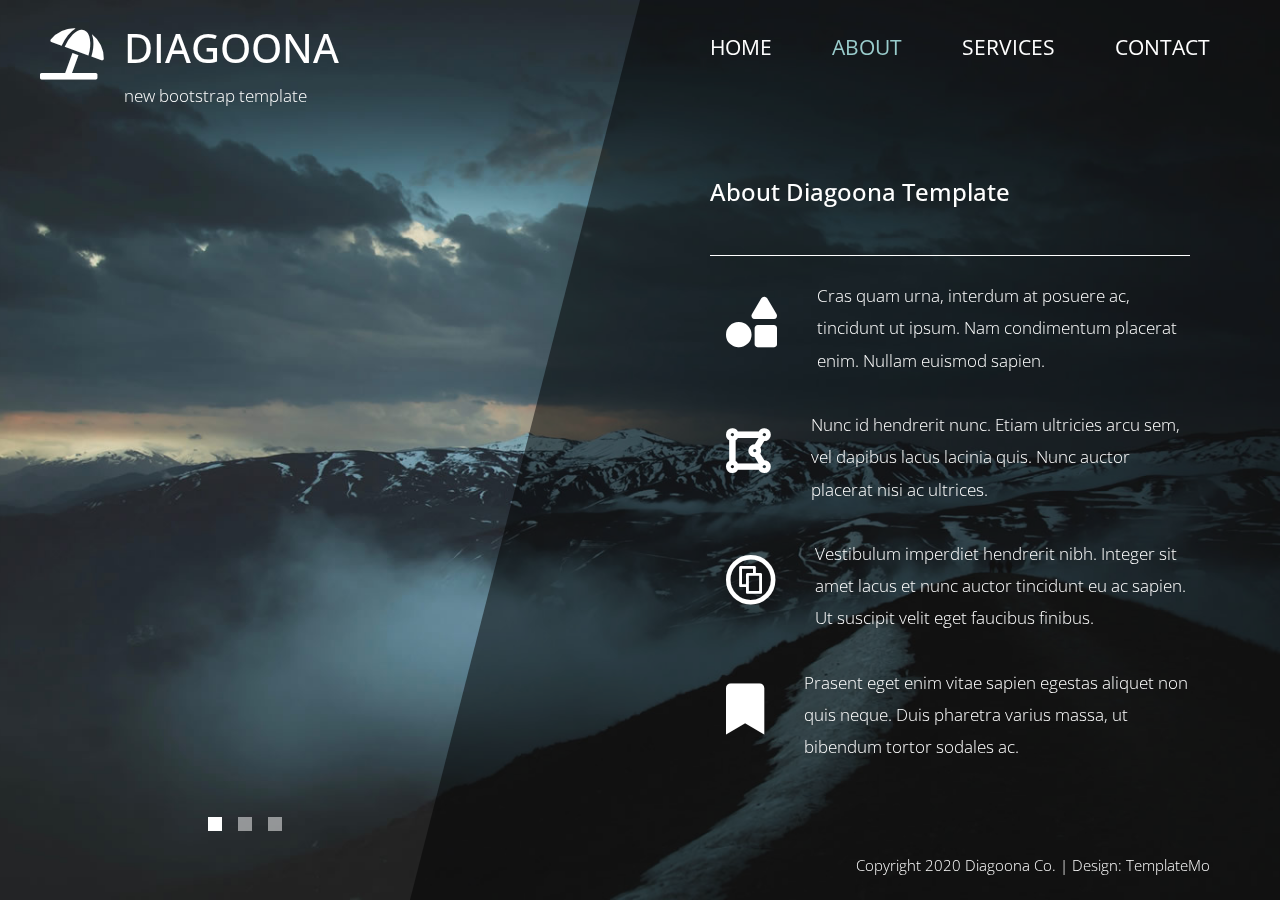
==== about.html @ c6bb3df3 "faet: init" ====
<!DOCTYPE html>
<html lang="en">

<head>
    <meta charset="UTF-8">
    <meta name="viewport" content="width=device-width, initial-scale=1.0">
    <meta http-equiv="X-UA-Compatible" content="ie=edge">
    <title>Diagoona - About Page</title>
    <link href="https://fonts.googleapis.com/css?family=Open+Sans:300,400" rel="stylesheet" /> <!-- https://fonts.google.com/ -->
    <link href="css/bootstrap.min.css" rel="stylesheet" /> <!-- https://getbootstrap.com/ -->
    <link href="fontawesome/css/all.min.css" rel="stylesheet" /> <!-- https://fontawesome.com/ -->
    <link href="css/templatemo-diagoona.css" rel="stylesheet" />
<!--

TemplateMo 550 Diagoona

https://templatemo.com/tm-550-diagoona

-->
</head>

<body>
    <div class="tm-container">        
        <div>
            <div class="tm-row pt-4">
                <div class="tm-col-left">
                    <div class="tm-site-header media">
                        <i class="fas fa-umbrella-beach fa-3x mt-1 tm-logo"></i>
                        <div class="media-body">
                            <h1 class="tm-sitename text-uppercase">diagoona</h1>
                            <p class="tm-slogon">new bootstrap template</p>
                        </div>        
                    </div>
                </div>
                <div class="tm-col-right">
                    <nav class="navbar navbar-expand-lg" id="tm-main-nav">
                        <button class="navbar-toggler toggler-example mr-0 ml-auto" type="button" 
                            data-toggle="collapse" data-target="#navbar-nav" 
                            aria-controls="navbar-nav" aria-expanded="false" aria-label="Toggle navigation">
                            <span><i class="fas fa-bars"></i></span>
                        </button>
                        <div class="collapse navbar-collapse tm-nav" id="navbar-nav">
                            <ul class="navbar-nav text-uppercase">
                                <li class="nav-item">
                                    <a class="nav-link tm-nav-link" href="index.html">Home</a>
                                </li>
                                <li class="nav-item active">
                                    <a class="nav-link tm-nav-link" href="about.html">About <span class="sr-only">(current)</span></a>
                                </li>
                                <li class="nav-item">
                                    <a class="nav-link tm-nav-link" href="services.html">Services</a>
                                </li>                            
                                <li class="nav-item">
                                    <a class="nav-link tm-nav-link" href="contact.html">Contact</a>
                                </li>
                            </ul>                            
                        </div>                        
                    </nav>
                </div>
            </div>
            
            <div class="tm-row">
                <div class="tm-col-left"></div>
                <main class="tm-col-right">
                    <section class="tm-content tm-about">
                        <h2 class="mb-5 tm-content-title">About Diagoona Template</h2>
                        <hr class="mb-4">
                        <div class="media my-3">
                            <i class="fas fa-shapes fa-3x p-3 mr-4"></i>
                            <div class="media-body">
                                <p>Cras quam urna, interdum at posuere ac, tincidunt ut ipsum. Nam condimentum placerat enim. Nullam euismod sapien.</p>
                            </div> 
                        </div>
                        <div class="media my-3">
                            <i class="fas fa-draw-polygon fa-3x p-3 mr-4"></i>
                            <div class="media-body">
                                <p>Nunc id hendrerit nunc. Etiam ultricies arcu sem, vel dapibus lacus lacinia quis. Nunc auctor placerat nisi ac ultrices.</p>
                            </div> 
                        </div>
                        <div class="media my-3">
                            <i class="fab fa-creative-commons-share fa-3x p-3 mr-4"></i>
                            <div class="media-body">
                                <p>Vestibulum imperdiet hendrerit nibh. Integer sit amet lacus et nunc auctor tincidunt eu ac sapien. Ut suscipit velit eget faucibus finibus.</p>
                            </div> 
                        </div>
                        <div class="media my-3">
                            <i class="fas fa-bookmark fa-3x p-3 mr-4"></i>
                            <div class="media-body">
                                <p>Prasent eget enim vitae sapien egestas aliquet non quis neque. Duis pharetra varius massa, ut bibendum tortor sodales ac.</p>
                            </div> 
                        </div>                        
                    </section>
                </main>
            </div>
        </div>        

        <div class="tm-row">
            <div class="tm-col-left text-center">            
                <ul class="tm-bg-controls-wrapper">
                    <li class="tm-bg-control active" data-id="0"></li>
                    <li class="tm-bg-control" data-id="1"></li>
                    <li class="tm-bg-control" data-id="2"></li>
                </ul>            
            </div>        
            <div class="tm-col-right tm-col-footer">
                <footer class="tm-site-footer text-right">
                    <p class="mb-0">Copyright 2020 Diagoona Co. 
                    
                    | Design: <a rel="nofollow" target="_parent" href="https://templatemo.com" class="tm-text-link">TemplateMo</a></p>
                </footer>
            </div>   
        </div>        

        <!-- Diagonal background design -->
        <div class="tm-bg">
            <div class="tm-bg-left"></div>
            <div class="tm-bg-right"></div>
        </div>
    </div>

    <script src="js/jquery-3.4.1.min.js"></script>
    <script src="js/bootstrap.min.js"></script>
    <script src="js/jquery.backstretch.min.js"></script>
    <script src="js/templatemo-script.js"></script>
</body>
</html>
---- css/templatemo-diagoona.css ----
/*

TemplateMo 550 Diagoona

https://templatemo.com/tm-550-diagoona

*/

body {
    font-family: 'Open Sans', Arial, sans-serif;
    font-size: 17px;
    font-weight: 300;
    overflow-x: hidden;
    color: white;
    background-color: #2C353C;
}

a { 
    transition: all 0.3s ease; 
    text-decoration: none;
}

ul { padding: 0; }
a:hover { text-decoration: none; }
button:focus { outline: none; }
p { line-height: 1.9; }
.tm-logo { margin-right: 20px; }
.tm-slogan { font-size: 0.8rem; }

/* Navigation */
.navbar-toggler {
    padding: 8px 15px;
    border: 0;
    border-radius: 0;
    transform: skewX(-15deg);
    background-color: rgba(0,0,0,0.5);
    color: white;    
}

.navbar-toggler i { transform: skewX(15deg); }

.navbar-expand-lg {
    padding-left: 0;
    padding-right: 0;
}

.navbar-expand-lg .navbar-nav .nav-link { padding: 0; }

.navbar-expand-lg .navbar-nav .tm-nav-link {
    font-size: 1.3rem;
    font-weight: 400;
    color: white;    
    padding-bottom: 30px;    
}

.nav-item { margin-right: 60px; }

.nav-item:last-child { margin-right: 0; }

.nav-item.active .tm-nav-link,
.nav-item:hover .tm-nav-link {
    color: #9CC;
}

/* Page Background */
.tm-bg {
    position: absolute;
    left: 0;
    right: 0;
    width: 100%;
    height: 100%;
    display: flex;
    z-index: -1000;
}

.tm-bg-left,
.tm-bg-right {
    position: relative;
    width: 50%;
    height: 100%;
}

.tm-bg-right { background-color: rgba(0,0,0,0.5); }

.tm-bg-left {
    border-right: 230px solid rgba(0,0,0,0.5);
    border-top: 100vh solid transparent;
}

.tm-bg-controls-wrapper {
    display: inline-block;
    margin-left: -150px;
}

.tm-bg-control {
    display: inline-block;
    width: 14px;
    height: 14px;
    background-color: rgba(255,255,255,0.5);
    margin: 6px;
    cursor: pointer;
}

.tm-bg-control.active,
.tm-bg-control:hover {
    background-color: white;
}

.tm-container {
    width: 100%;
    height: 100%;
    min-height: 100vh;
    position: relative;
    display: flex;
    flex-direction: column;
    justify-content: space-between;  
}

.tm-row { display: flex; }

.tm-col-left {
    width: 50%;
    height: 100%;
    padding-left: 40px;  
    padding-right: 40px;
}

.tm-col-right {
    width: 50%;
    height: 100%;
    padding-left: 70px;
    padding-right: 70px;
}

.tm-content {
    max-width: 660px;
    margin-top: 50px;
    padding-right: 20px;
}

.tm-about { max-width: 525px; }

::-webkit-scrollbar {
    -webkit-appearance: none;
    width: 10px;
}
  
::-webkit-scrollbar-thumb {
    border-radius: 5px;
    background-color: rgba(255,255,255,.8);
    box-shadow: 0 0 1px rgba(255,255,255,.8);
}

.tm-content-title { font-size: 1.5rem; }
hr { border-top: 1px solid white; }

.btn {
    padding: 10px 25px;
    border-radius: 0;
}

.btn-big {
    padding: 9px 40px;
    font-size: 1.2rem;;
}

.btn-primary {
    background-color: white;
    color: black;
    border: 0;
}

.btn-primary:hover {
    background-color: #9CC;
    color: black;
}

.tm-site-footer {
    padding: 40px 0 20px;
    max-width: 660px;
    font-size: 0.95rem;
}

.tm-col-footer { padding-left: 0; }
.tm-text-link { color: white; }

.tm-text-link:hover,
.tm-text-link:focus {
    color: #9CC;
}

/* Service */ 
.tm-service-text { max-width: 365px; }
.tm-service-img { margin-right: 25px; }
.tm-service-img-r { margin-left: 25px; }

/* Contact */
.form-control,
textarea {    
    color: white;
    background-color: transparent;
    background-clip: padding-box;
    border: none;
    border-bottom: 1px solid #999A9B;
    border-radius: 0;
    transition: border-color 0.15s ease-in-out, box-shadow 0.15s ease-in-out;
    padding: 10px 0;
    font-family: 'Open Sans', Arial, sans-serif;
    font-size: 1rem;
    font-weight: 400;
    line-height: 1.5;
}

.form-control:focus {
    color: white;
    background-color: transparent;    
    box-shadow: none;
    border-color: #9CC;
    outline: none;
}

.mb-85 { margin-bottom: 85px; }
.tm-contact-main { max-width: 690px; }

.tm-contact {
    max-width: 420px;
    margin-left: auto;
    margin-right: auto;
}

.form-control::-webkit-input-placeholder { color: white; } /* Edge */  
.form-control:-ms-input-placeholder { color: white; } /* Internet Explorer 10-11 */  
.form-control::placeholder { color: white; }

@media (max-width: 1200px) {
    .nav-item { margin-right: 30px; }

    .tm-page-right {
        padding-left: 30px;
        padding-right: 30px;
    }
}

@media (max-width: 992px) {    
    .tm-nav {
        position: absolute;
        background: rgba(0, 0, 0, 0.8);
        color: white;
        top: 44px;
        right: 4px;
    }

    .navbar-expand-lg .navbar-nav .tm-nav-link {
        color: white;
        font-size: 1.1rem;
        padding: 13px 20px;
    }

    .nav-item { margin-right: 0; }

    .nav-item.active .tm-nav-link,
    .nav-item:hover .tm-nav-link {
        color: #9CC;
    }

    .tm-content { margin-top: 20px; }
    .tm-site-footer { padding-top: 40px; }
    .tm-col-left { width: 40%; }

    .tm-col-right {
        width: 60%;
        padding-left: 100px;
        padding-right: 30px;
    }
    
    .tm-col-footer { padding-left: 0; }
}

@media (max-width: 768px) {
    .tm-row { flex-direction: column; }

    .tm-col-left,
    .tm-col-right,
    .tm-bg-left,
    .tm-bg-right {
        width: 100%;
    }

    #tm-main-nav {
        position: fixed;
        top: 50px;
        right: 40px;
        padding-bottom: 0;
    }  
    
    .tm-bg { flex-direction: column; }

    .tm-bg-left {
        height: 200px;        
        border-bottom: 50px solid rgba(0,0,0,0.5);
        border-right: 0;
        border-top: 0;
    }

    .tm-bg-right { height: calc(100% - 200px); }

    .tm-bg-controls-wrapper {
        margin-left: 0;
        margin-top: 50px;
    }

    .tm-content {
        max-height: none;
        margin-top: 40px;
    }

    .tm-col-right {
        padding-top: 40px;
        padding-left: 30px;
    }

    .tm-col-footer {
        padding-left: 10px;
        padding-right: 10px;
    }
}

@media (max-width: 460px) {
    .tm-logo { margin-right: 15px; }
    .tm-sitename { font-size: 1.8rem; }
    .tm-slogon { font-size: 0.8rem; }
}

@media (max-width: 450px), (min-width: 768px) and (max-width: 830px), (min-width: 992px) and (max-width: 1040px) {
    .tm-service-media { flex-direction: column; }
    .tm-service-media-img-l { flex-direction: column-reverse; }
    .tm-service-text { margin-top: 20px; }
    .tm-service-img { margin-right: 0; }
    .tm-service-img-r { margin-left: 0; }
}
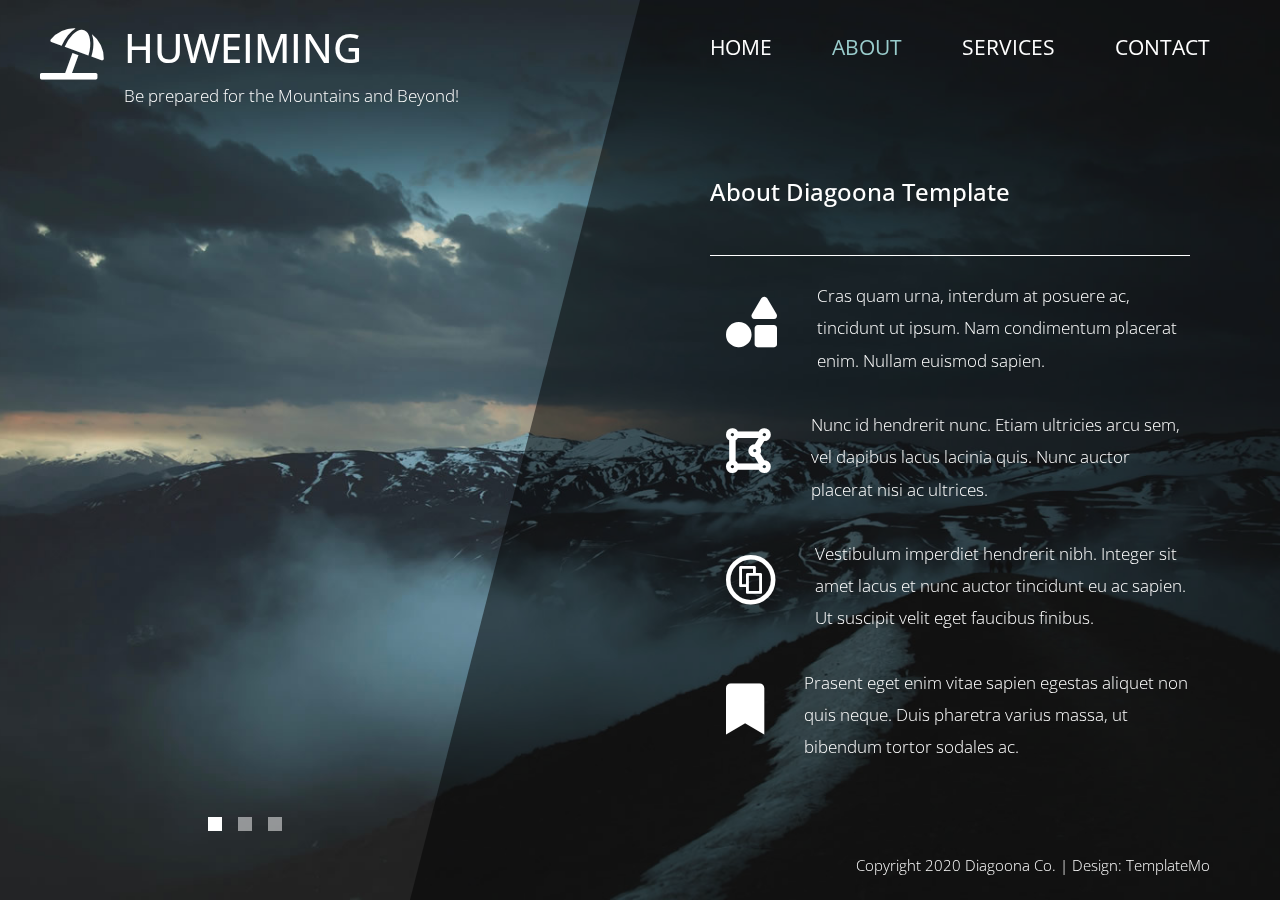
==== commit d533505a: "feat: sync" ====
--- a/about.html
+++ b/about.html
@@ -5,7 +5,7 @@
     <meta charset="UTF-8">
     <meta name="viewport" content="width=device-width, initial-scale=1.0">
     <meta http-equiv="X-UA-Compatible" content="ie=edge">
-    <title>Diagoona - About Page</title>
+    <title>炜铭之站</title>
     <link href="https://fonts.googleapis.com/css?family=Open+Sans:300,400" rel="stylesheet" /> <!-- https://fonts.google.com/ -->
     <link href="css/bootstrap.min.css" rel="stylesheet" /> <!-- https://getbootstrap.com/ -->
     <link href="fontawesome/css/all.min.css" rel="stylesheet" /> <!-- https://fontawesome.com/ -->
@@ -27,8 +27,8 @@
                     <div class="tm-site-header media">
                         <i class="fas fa-umbrella-beach fa-3x mt-1 tm-logo"></i>
                         <div class="media-body">
-                            <h1 class="tm-sitename text-uppercase">diagoona</h1>
-                            <p class="tm-slogon">new bootstrap template</p>
+                            <h1 class="tm-sitename text-uppercase">HUWEIMING</h1>
+                            <p class="tm-slogon">Be prepared for the Mountains and Beyond!</p>
                         </div>        
                     </div>
                 </div>
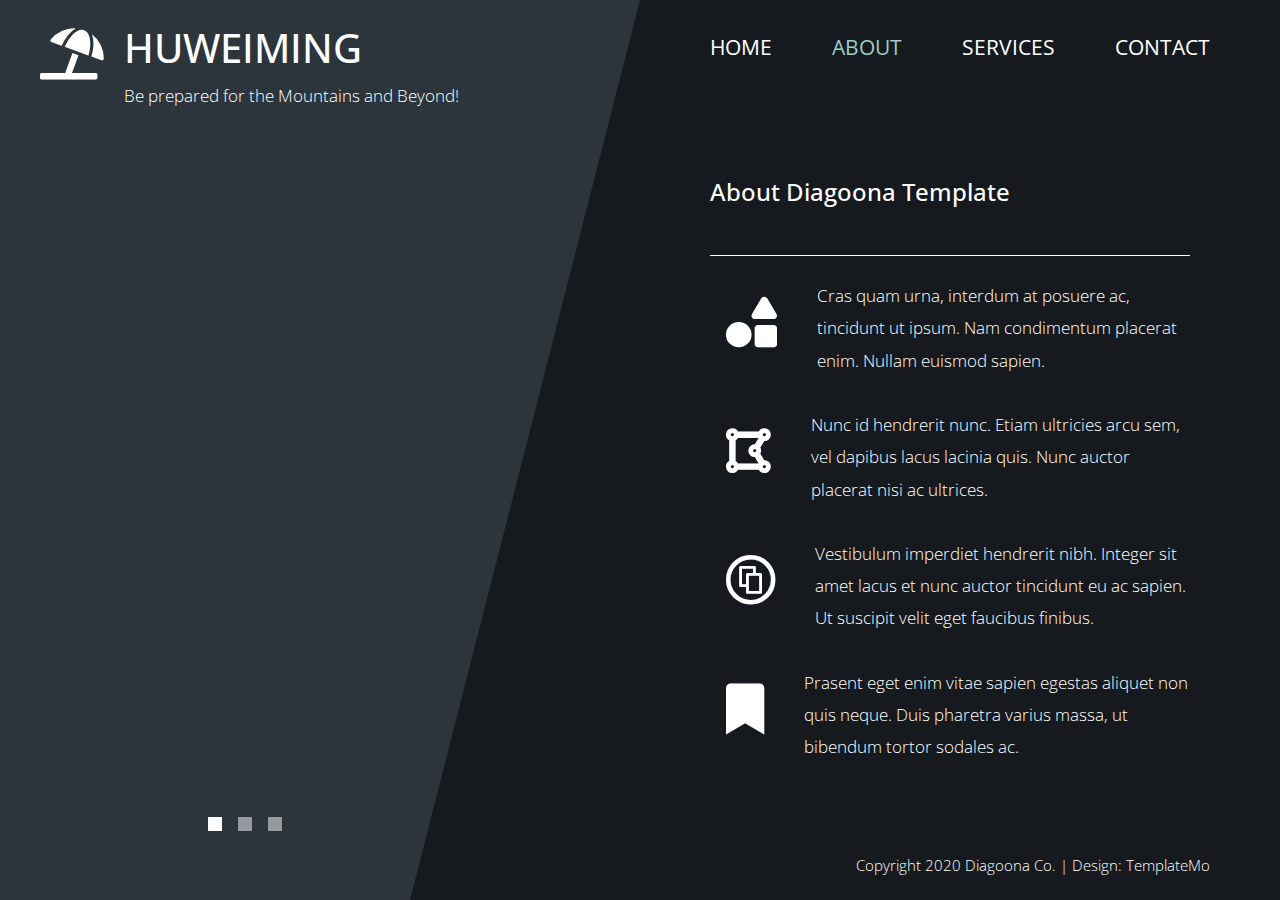
==== commit 7be46450: "feat: use cdn for js scripts" ====
--- a/about.html
+++ b/about.html
@@ -118,9 +118,9 @@
         </div>
     </div>
 
-    <script src="js/jquery-3.4.1.min.js"></script>
-    <script src="js/bootstrap.min.js"></script>
-    <script src="js/jquery.backstretch.min.js"></script>
+    <script src="https://lf26-cdn-tos.bytecdntp.com/cdn/expire-1-M/jquery/3.4.1/jquery.min.js"></script>
+    <script src="https://lf3-cdn-tos.bytecdntp.com/cdn/expire-1-M/bootstrap/4.5.3/js/bootstrap.min.js"></script>
+    <script src="https://lf6-cdn-tos.bytecdntp.com/cdn/expire-1-M/jquery-backstretch/2.1.18/jquery.backstretch.min.js"></script>
     <script src="js/templatemo-script.js"></script>
 </body>
 </html>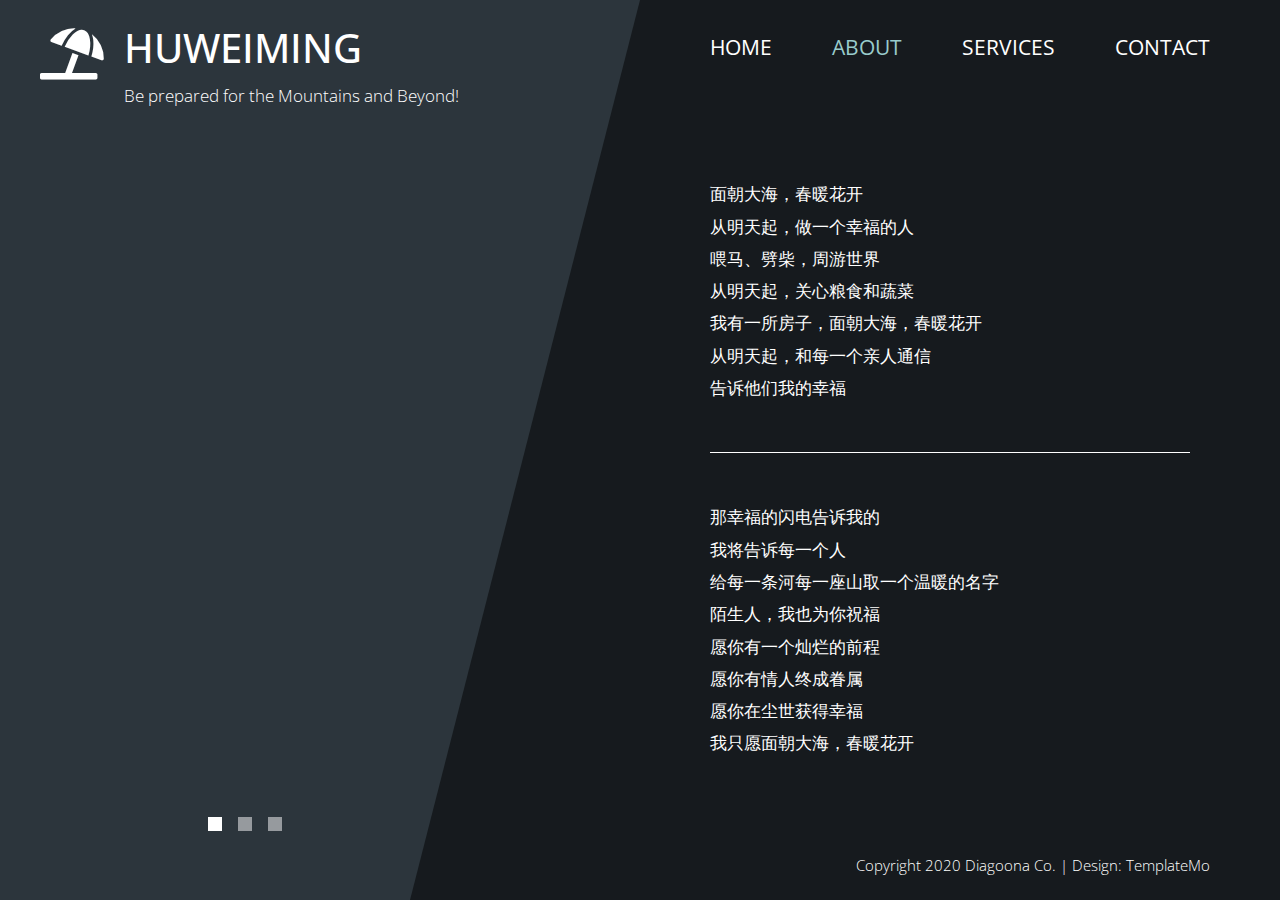
==== commit 605093d1: "feat: sync" ====
--- a/about.html
+++ b/about.html
@@ -63,32 +63,22 @@
                 <div class="tm-col-left"></div>
                 <main class="tm-col-right">
                     <section class="tm-content tm-about">
-                        <h2 class="mb-5 tm-content-title">About Diagoona Template</h2>
-                        <hr class="mb-4">
-                        <div class="media my-3">
-                            <i class="fas fa-shapes fa-3x p-3 mr-4"></i>
-                            <div class="media-body">
-                                <p>Cras quam urna, interdum at posuere ac, tincidunt ut ipsum. Nam condimentum placerat enim. Nullam euismod sapien.</p>
-                            </div> 
-                        </div>
-                        <div class="media my-3">
-                            <i class="fas fa-draw-polygon fa-3x p-3 mr-4"></i>
-                            <div class="media-body">
-                                <p>Nunc id hendrerit nunc. Etiam ultricies arcu sem, vel dapibus lacus lacinia quis. Nunc auctor placerat nisi ac ultrices.</p>
-                            </div> 
-                        </div>
-                        <div class="media my-3">
-                            <i class="fab fa-creative-commons-share fa-3x p-3 mr-4"></i>
-                            <div class="media-body">
-                                <p>Vestibulum imperdiet hendrerit nibh. Integer sit amet lacus et nunc auctor tincidunt eu ac sapien. Ut suscipit velit eget faucibus finibus.</p>
-                            </div> 
-                        </div>
-                        <div class="media my-3">
-                            <i class="fas fa-bookmark fa-3x p-3 mr-4"></i>
-                            <div class="media-body">
-                                <p>Prasent eget enim vitae sapien egestas aliquet non quis neque. Duis pharetra varius massa, ut bibendum tortor sodales ac.</p>
-                            </div> 
-                        </div>                        
+                        <p class="mb-5">面朝大海，春暖花开</br>
+                            从明天起，做一个幸福的人</br>
+                            喂马、劈柴，周游世界</br>
+                            从明天起，关心粮食和蔬菜</br>
+                            我有一所房子，面朝大海，春暖花开</br>
+                            从明天起，和每一个亲人通信</br>
+                            告诉他们我的幸福</p>
+                        <hr class="mb-5">
+                        <p class="mb-5">那幸福的闪电告诉我的</br>
+                            我将告诉每一个人</br>
+                            给每一条河每一座山取一个温暖的名字</br>
+                            陌生人，我也为你祝福</br>
+                            愿你有一个灿烂的前程</br>
+                            愿你有情人终成眷属</br>
+                            愿你在尘世获得幸福</br>
+                            我只愿面朝大海，春暖花开</p>
                     </section>
                 </main>
             </div>
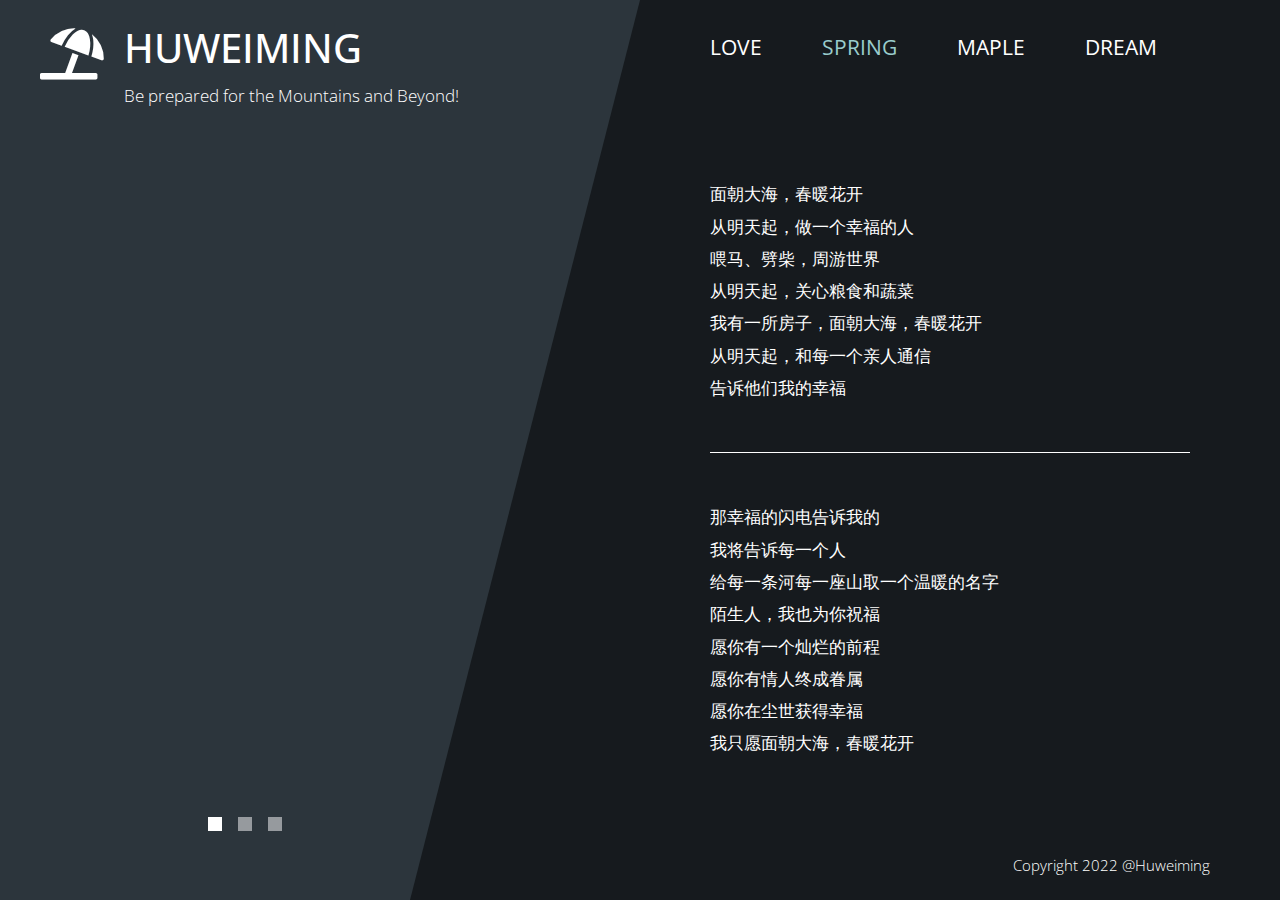
==== commit 5add3e83: "feat: sync" ====
--- a/about.html
+++ b/about.html
@@ -42,16 +42,16 @@
                         <div class="collapse navbar-collapse tm-nav" id="navbar-nav">
                             <ul class="navbar-nav text-uppercase">
                                 <li class="nav-item">
-                                    <a class="nav-link tm-nav-link" href="index.html">Home</a>
+                                    <a class="nav-link tm-nav-link" href="index.html">LOVE</a>
                                 </li>
                                 <li class="nav-item active">
-                                    <a class="nav-link tm-nav-link" href="about.html">About <span class="sr-only">(current)</span></a>
+                                    <a class="nav-link tm-nav-link" href="about.html">SPRING <span class="sr-only">(current)</span></a>
                                 </li>
                                 <li class="nav-item">
-                                    <a class="nav-link tm-nav-link" href="services.html">Services</a>
+                                    <a class="nav-link tm-nav-link" href="services.html">MAPLE</a>
                                 </li>                            
                                 <li class="nav-item">
-                                    <a class="nav-link tm-nav-link" href="contact.html">Contact</a>
+                                    <a class="nav-link tm-nav-link" href="contact.html">DREAM</a>
                                 </li>
                             </ul>                            
                         </div>                        
@@ -94,9 +94,9 @@
             </div>        
             <div class="tm-col-right tm-col-footer">
                 <footer class="tm-site-footer text-right">
-                    <p class="mb-0">Copyright 2020 Diagoona Co. 
+                    <p class="mb-0">Copyright 2022 @Huweiming
                     
-                    | Design: <a rel="nofollow" target="_parent" href="https://templatemo.com" class="tm-text-link">TemplateMo</a></p>
+                    </p>
                 </footer>
             </div>   
         </div>        
